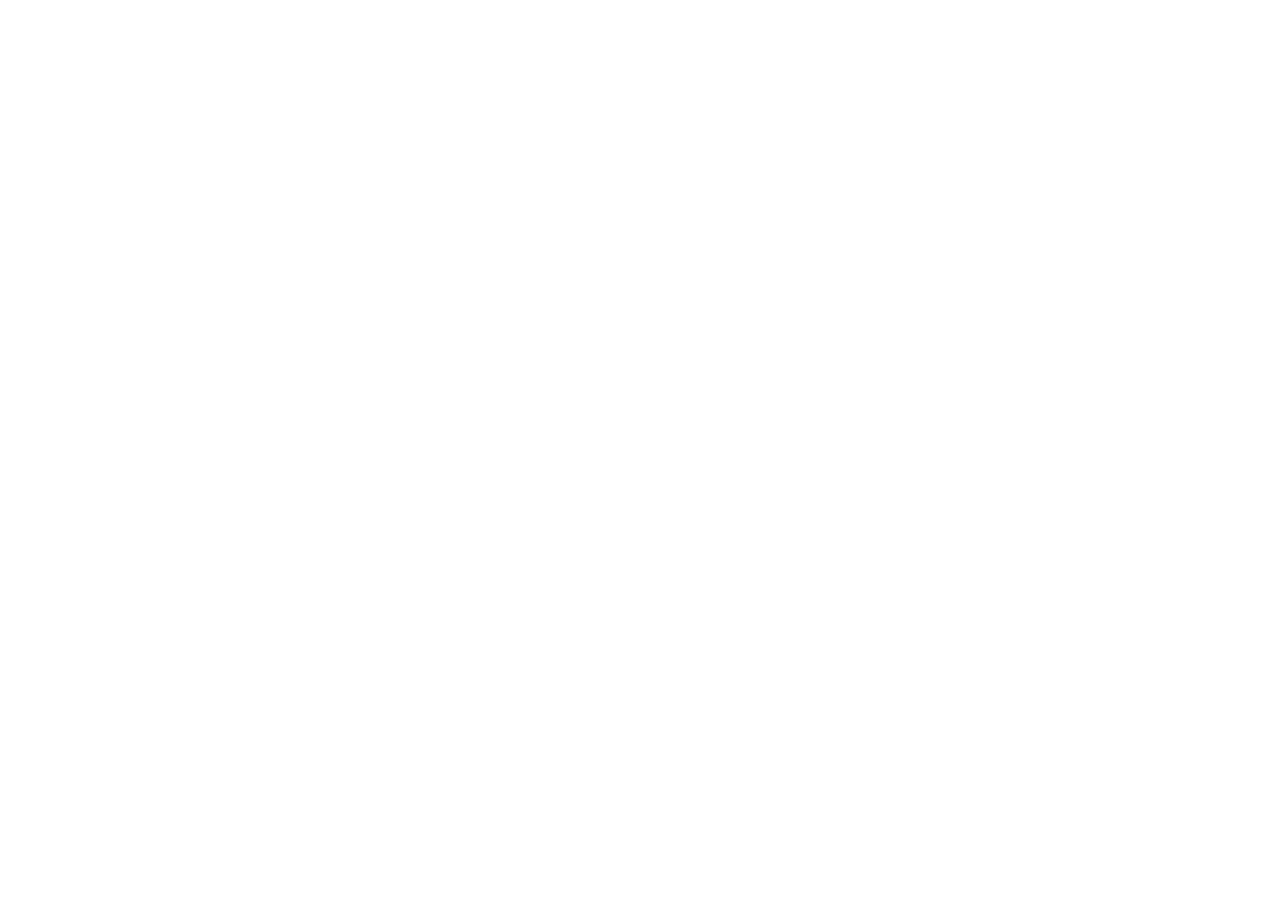
==== index.html @ f7fb33c8 "index.html" ====
<!DOCTYPE html>
<html lang="en">
  <head>
    <meta charset="utf-8" />
    <meta name="viewport" content="width=device-width, initial-scale=1.0" />

    <title>Sketch</title>

    <link rel="stylesheet" type="text/css" href="styleintro.css" />

    <script src="libraries/p5.min.js"></script>
    <script src="libraries/p5.sound.min.js"></script>
  </head>

  <body>
    <script src="cancello.js"></script>
  </body>
</html>
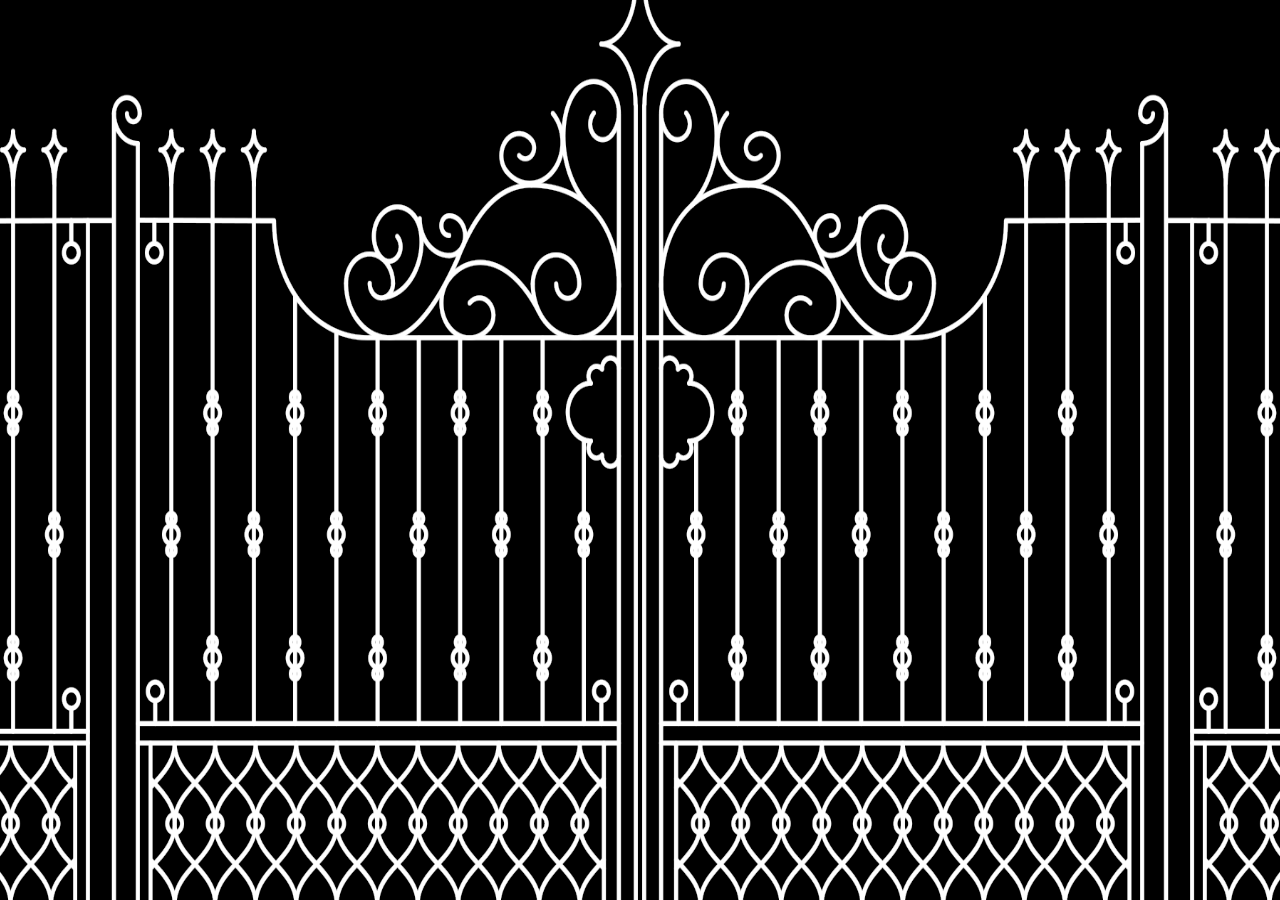
==== commit d19032a0: "Commit_26gennaio" ====
--- a/index.html
+++ b/index.html
@@ -4,7 +4,7 @@
     <meta charset="utf-8" />
     <meta name="viewport" content="width=device-width, initial-scale=1.0" />
 
-    <title>Sketch</title>
+    <title>Arcàdia</title>
 
     <link rel="stylesheet" type="text/css" href="styleintro.css" />
 
--- a/styleintro.css
+++ b/styleintro.css
@@ -0,0 +1,73 @@
+html,
+body {
+  margin: 0;
+  padding: 0;
+  color: white;
+  font-family: neue-haas-grotesk-display, sans-serif;
+  font-weight: 200;
+  font-style: normal;
+  font-size: 5pc;
+  line-height: 4pc;
+  cursor: url("assets/farfchiusa.png"), auto;
+}
+
+canvas {
+  display: block;
+}
+
+.paragrafo {
+  margin-top: 0;
+}
+
+@font-face {
+  font-family: PP Editorial New;
+  src: url(PPEditorialNew-UltralightItalic.otf);
+}
+.editorial {
+  color: #be80ff;
+  font-family: PP Editorial New;
+}
+.editorialbianco {
+  color: #ffffff;
+  font-family: PP Editorial New;
+}
+
+.skip {
+  position: absolute;
+  margin-top: 0px;
+  margin-left: 50px;
+}
+
+.caption {
+  margin-top: 300px;
+  margin-left: 50px;
+}
+
+.about {
+  margin-top: 200px;
+  margin-left: 50px;
+}
+
+.info {
+  color: #ffffff;
+  font-size: 1.5pc;
+}
+
+.infoviola {
+  color: #be80ff;
+  font-size: 1.5pc;
+}
+
+a:link,
+a:visited {
+  text-decoration: none;
+  color: #ffffff;
+  background-color: transparent;
+}
+a:hover,
+a:active {
+  font-family: PP Editorial New;
+  text-decoration: none;
+  color: #be80ff;
+  cursor: url("assets/farfchiusa.png"), auto;
+}
